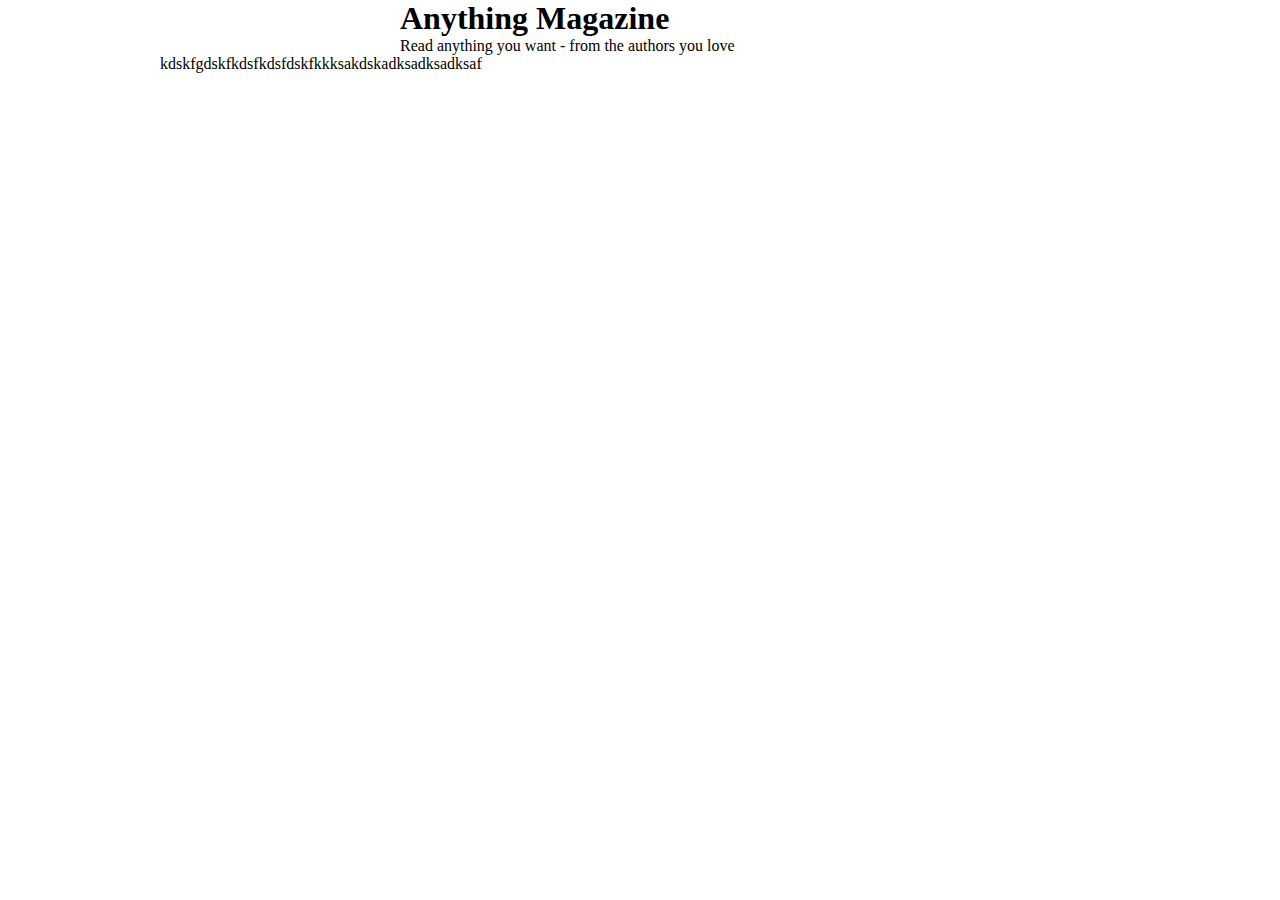
==== index.html @ 8dfd11f2 "Magasin" ====
<!DOCTYPE html>
<html lang="en">
    <head>
        <meta charset="utf-8">
        <meta http-equiv="X-UA-Compatible" content="IE=edge, chrome=1">
        <meta name="viewport" content="width=device-width, initial-scale=1">
        <meta name="description" content="">
        <meta name="author" content="">
        <link rel="stylesheet" type="text/css" href="style.css">
        <title></title>

    <body>
        <div id="wrapper">
            <div id="header">
                <div id="logo">
                    <h1>Anything Magazine</h1>
                    <p>Read anything you want - from the authors you love</p>
                </div>
                <div id="banner">
                    <div id="billede"></div>
                    <div id="billede_tekst">
                        <p>kdskfgdskfkdsfkdsfdskfkkksakdskadksadksadksaf</p>
                    </div>
                </div>
            </div>
            <div id="content">
                <div id="inner_content">
                </div>
            </div>
        </div>
    </body>
</html>
---- style.css ----
* {
    margin: 0px;
    padding: 0px;
}
#wrapper {
    width: 960px;
    margin: 0 auto;
}
#header #logo {
    width: 50%;
    margin: 0 auto;
}
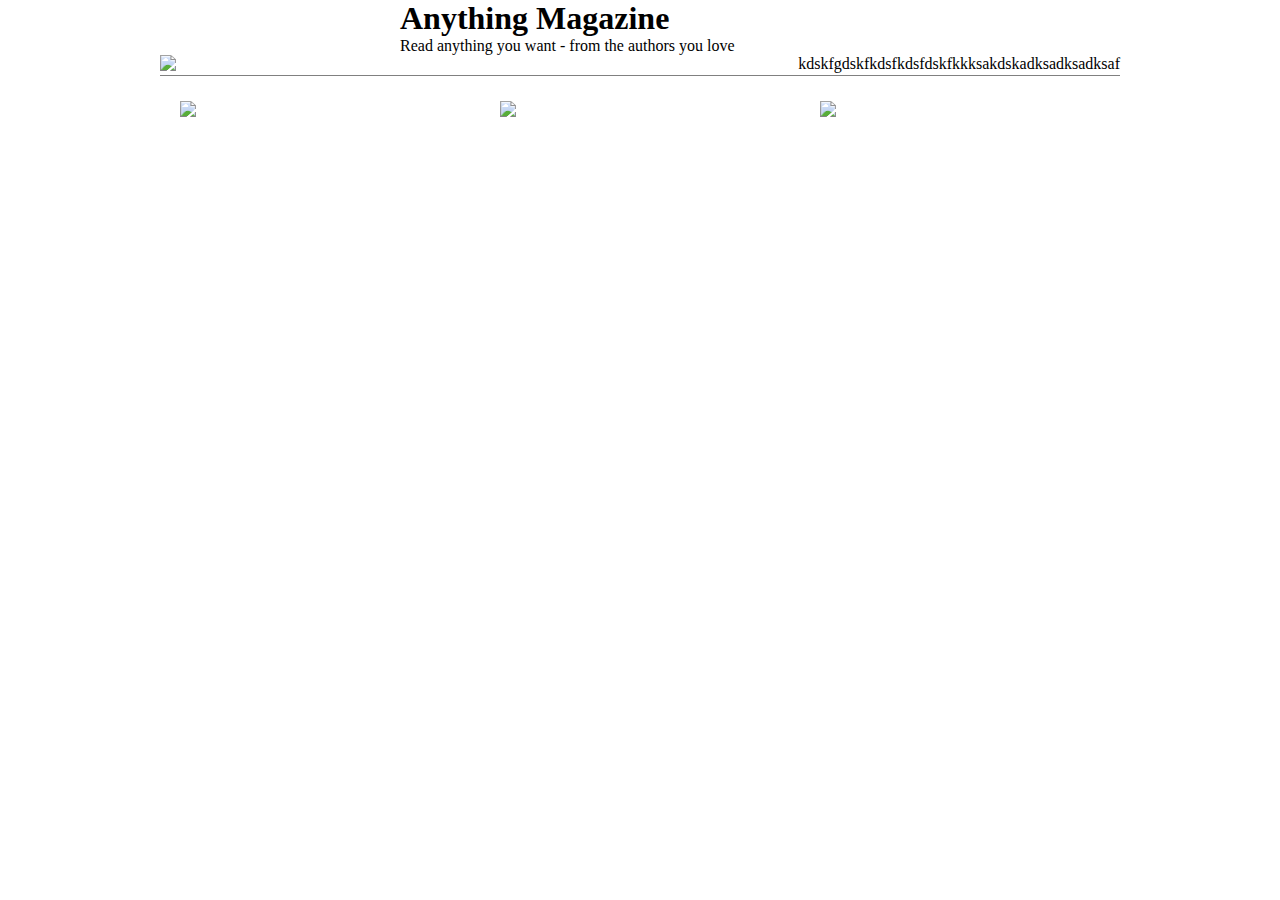
==== commit d1e0a875: "Tilføjet Ad section" ====
--- a/index.html
+++ b/index.html
@@ -17,13 +17,26 @@
                     <p>Read anything you want - from the authors you love</p>
                 </div>
                 <div id="banner">
-                    <div id="billede"></div>
+                    <div id="billede">
+                        <img src="https://placekitten.com/g/960/250">
+                    </div>
                     <div id="billede_tekst">
                         <p>kdskfgdskfkdsfkdsfdskfkkksakdskadksadksadksaf</p>
                     </div>
                 </div>
             </div>
             <div id="content">
+                <div id="ads">
+                    <div class="ad">
+                        <img src="https://placekitten.com/g/500/250">
+                    </div>
+                    <div class="ad">
+                        <img src="https://placekitten.com/g/500/250">
+                    </div>
+                    <div class="ad">
+                        <img src="https://placekitten.com/g/500/250">
+                    </div>
+                </div>
                 <div id="inner_content">
                 </div>
             </div>
--- a/style.css
+++ b/style.css
@@ -9,4 +9,33 @@
 #header #logo {
     width: 50%;
     margin: 0 auto;
+}
+#banner {
+    display: -webkit-flex; 
+    display: flex; 
+    border-bottom: 1px grey solid;
+}
+#billede {
+    -webkit-flex: 2; 
+    flex: 2;
+}
+#billede img {
+    max-width: 100%; 
+}
+#billede_tekst {
+    -webkit-flex: 1;
+    flex: 1;
+}
+#ads {
+    display: -webkit-flex; 
+    display: flex; 
+}
+#ads .ad {
+   -webkit-flex: 1; 
+    flex: 1;
+    padding: 20px;
+}
+#ads .ad img {
+    max-width: 100%;
+    margin-top: 5px;
 }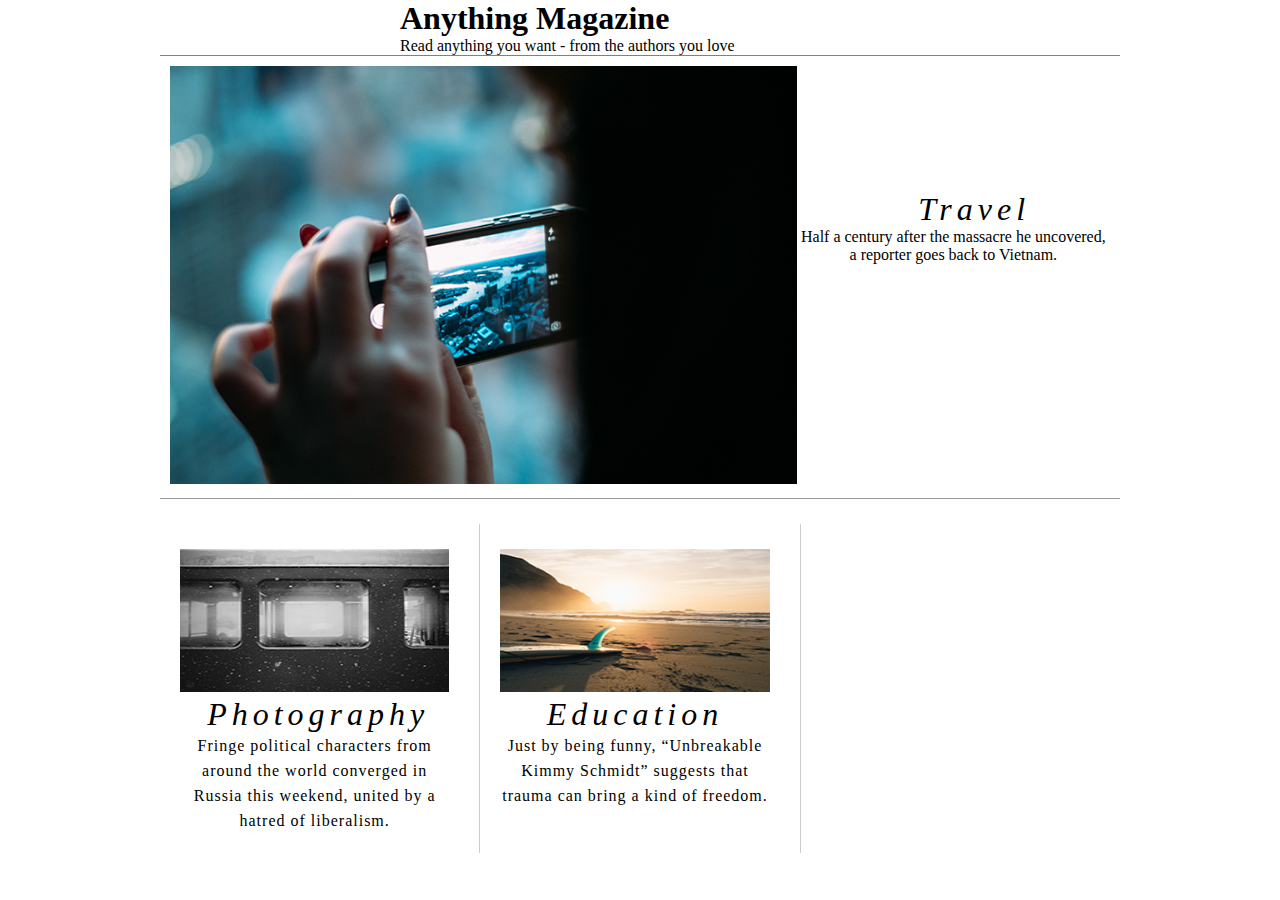
==== commit 782e03de: "Added some styling to frontpage" ====
--- a/index.html
+++ b/index.html
@@ -18,23 +18,27 @@
                 </div>
                 <div id="banner">
                     <div id="billede">
-                        <img src="https://placekitten.com/g/960/250">
+                        <img src="article1-banner.png">
                     </div>
                     <div id="billede_tekst">
-                        <p>kdskfgdskfkdsfkdsfdskfkkksakdskadksadksadksaf</p>
+                        <span>Travel</span>
+                        <p>Half a century after the massacre he uncovered, a reporter goes back to Vietnam.</p>
                     </div>
                 </div>
             </div>
             <div id="content">
                 <div id="ads">
                     <div class="ad">
-                        <img src="https://placekitten.com/g/500/250">
+                        <a href="news.html"><img src="article2-thumbnail.png"></a>
+                        <span>Photography</span>
+                        <p>Fringe political characters from around the world converged in Russia this weekend, united by a hatred of liberalism.</p>
                     </div>
                     <div class="ad">
-                        <img src="https://placekitten.com/g/500/250">
+                        <img src="article3-thumbnail.png">
+                        <span>Education</span>
+                        <p>Just by being funny, “Unbreakable Kimmy Schmidt” suggests that trauma can bring a kind of freedom.</p>
                     </div>
                     <div class="ad">
-                        <img src="https://placekitten.com/g/500/250">
                     </div>
                 </div>
                 <div id="inner_content">
--- a/style.css
+++ b/style.css
@@ -13,7 +13,9 @@
 #banner {
     display: -webkit-flex; 
     display: flex; 
-    border-bottom: 1px grey solid;
+    border-top: 1px grey solid;
+    padding: 10px;
+    border-bottom: 1px solid #9a9a9a;
 }
 #billede {
     -webkit-flex: 2; 
@@ -25,6 +27,16 @@
 #billede_tekst {
     -webkit-flex: 1;
     flex: 1;
+    text-align: center;
+    margin-top: 125px;
+}
+#billede_tekst h2, #billede_tekst span {
+    display: block;
+    width: 70px;
+    margin: 0 auto;   
+    font-style: italic;
+    font-size: 32px;
+    letter-spacing: 5px;
 }
 #ads {
     display: -webkit-flex; 
@@ -34,8 +46,40 @@
    -webkit-flex: 1; 
     flex: 1;
     padding: 20px;
+    border-right: 1px solid #ccc;
+    padding-right: 30px;
+    margin-top: 25px;
+    text-align: center;
+}
+#ads .ad:nth-child(3) {
+       border-right: none;
 }
 #ads .ad img {
-    max-width: 100%;
+    width: 100%;
     margin-top: 5px;
+    height: 143px;
+    height: 143px;
+}
+#ads .ad span {
+    width: 215px;
+    display: block;
+    margin: 0 auto;   
+    font-style: italic;
+    font-size: 32px;
+    letter-spacing: 5px;
+}
+#ads .ad p {
+ line-height: 25px;
+  letter-spacing: 1px;   
+}
+#signUp {
+    border: 1px gray solid;
+    width: 542px;
+    padding: 10px;
+    margin-bottom: 15px;
+    margin-top: 10px;
+}
+#signUp p  {
+    float: left;
+    margin-right: 25px; 
 }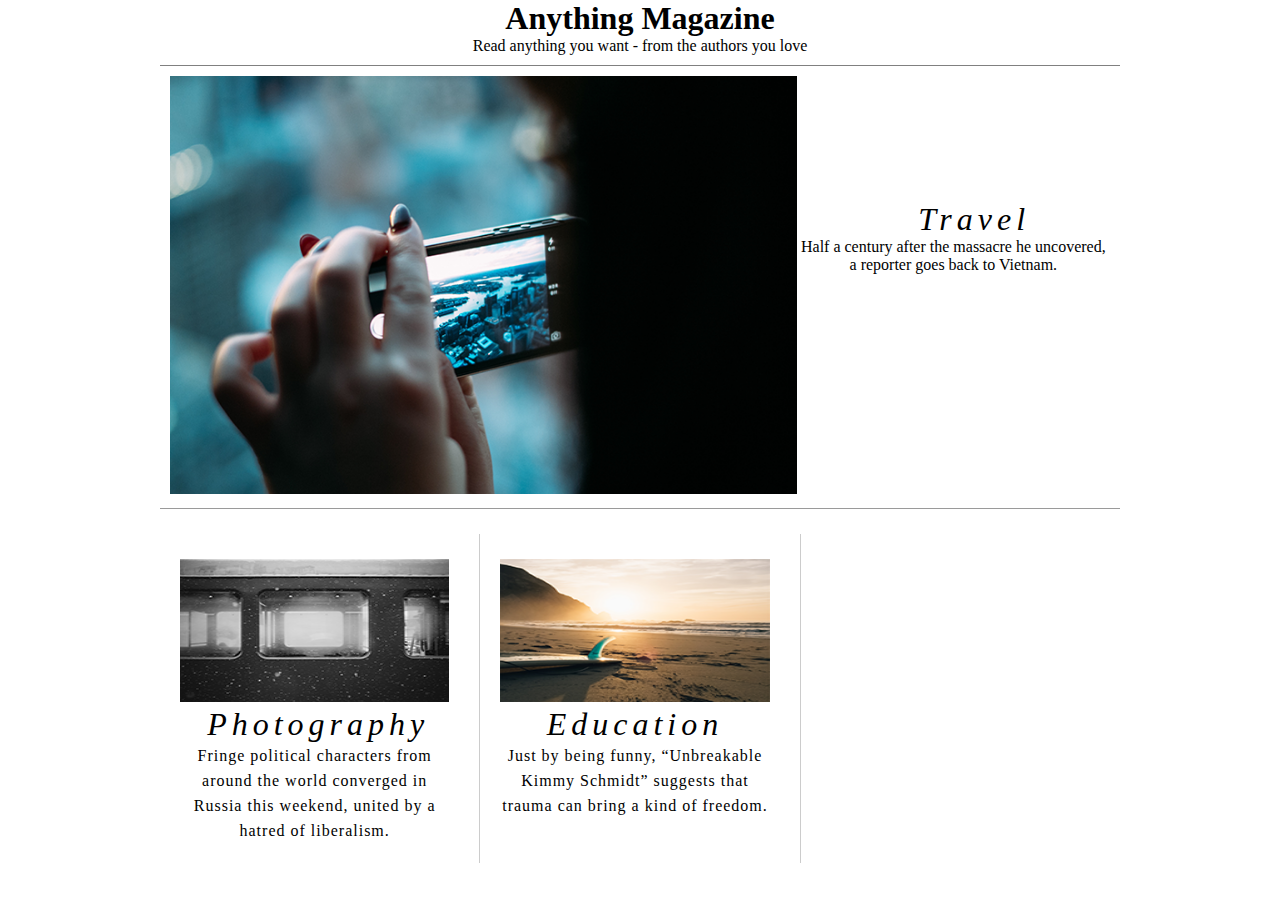
==== commit 2f02425f: "Added about page and small adjusments" ====
--- a/index.html
+++ b/index.html
@@ -13,7 +13,7 @@
         <div id="wrapper">
             <div id="header">
                 <div id="logo">
-                    <h1>Anything Magazine</h1>
+                    <h1><a href="index.html">Anything Magazine</a></h1>
                     <p>Read anything you want - from the authors you love</p>
                 </div>
                 <div id="banner">
--- a/style.css
+++ b/style.css
@@ -9,6 +9,12 @@
 #header #logo {
     width: 50%;
     margin: 0 auto;
+    margin-bottom: 10px;
+    text-align: center;
+}
+#header #logo a {
+    text-decoration: none;
+    color: black;
 }
 #banner {
     display: -webkit-flex; 
@@ -16,6 +22,7 @@
     border-top: 1px grey solid;
     padding: 10px;
     border-bottom: 1px solid #9a9a9a;
+    margin-top: 10px;
 }
 #billede {
     -webkit-flex: 2; 
@@ -76,10 +83,36 @@
     border: 1px gray solid;
     width: 542px;
     padding: 10px;
-    margin-bottom: 15px;
-    margin-top: 10px;
+    margin: 0 auto;
 }
 #signUp p  {
     float: left;
     margin-right: 25px; 
-}+}
+#baggrundsvideo {
+    position: fixed; right: 0; bottom: 0;
+    min-width: 100%; min-height: 100%;
+    width: auto; height: auto; z-index: -100;
+    background-size: cover;
+}
+#logoAbout {
+    position: fixed;
+    top: 50%;
+    left: 50%;
+    margin-top: -50px;
+    margin-left: -100px;
+}
+#logoAbout h2, #logoAbout a {
+    text-decoration: none;
+    color: white;
+    font-size: 32px;
+    font-style: italic;
+}
+#logoAbout p {
+    font-size: 16px;
+    color: lightblue;
+    margin-bottom: 15px;
+}
+.button-success {
+    background: rgb(28, 184, 65) !important; 
+}
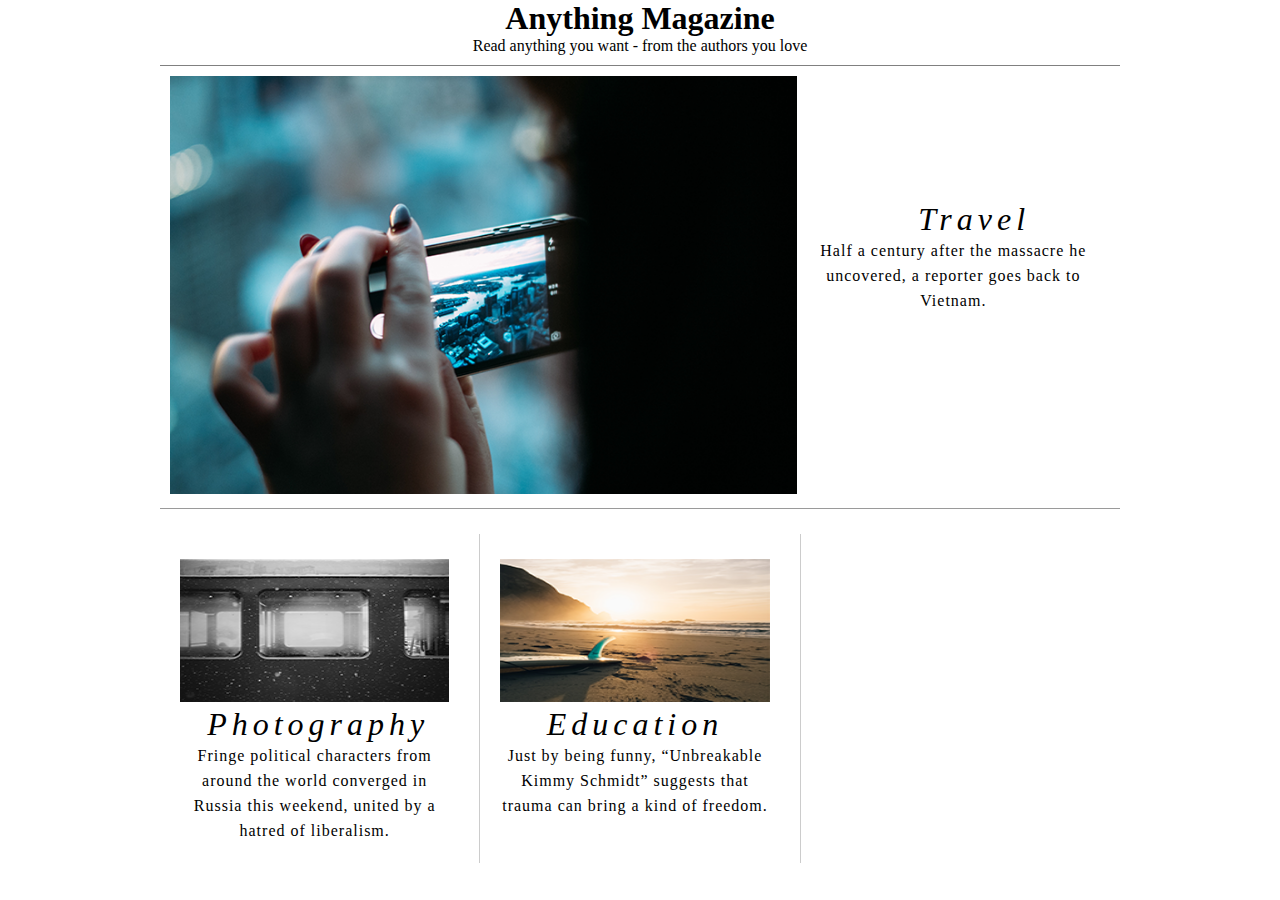
==== commit 631d9829: "Editted column and added a image folder" ====
--- a/index.html
+++ b/index.html
@@ -18,7 +18,7 @@
                 </div>
                 <div id="banner">
                     <div id="billede">
-                        <img src="article1-banner.png">
+                        <img src="images/article1-banner.png">
                     </div>
                     <div id="billede_tekst">
                         <span>Travel</span>
@@ -29,12 +29,12 @@
             <div id="content">
                 <div id="ads">
                     <div class="ad">
-                        <a href="news.html"><img src="article2-thumbnail.png"></a>
+                        <a href="news.html"><img src="images/article2-thumbnail.png"></a>
                         <span>Photography</span>
                         <p>Fringe political characters from around the world converged in Russia this weekend, united by a hatred of liberalism.</p>
                     </div>
                     <div class="ad">
-                        <img src="article3-thumbnail.png">
+                        <img src="images/article3-thumbnail.png">
                         <span>Education</span>
                         <p>Just by being funny, “Unbreakable Kimmy Schmidt” suggests that trauma can bring a kind of freedom.</p>
                     </div>
--- a/style.css
+++ b/style.css
@@ -5,12 +5,16 @@
 #wrapper {
     width: 960px;
     margin: 0 auto;
+    max-width: 100%;
 }
 #header #logo {
     width: 50%;
     margin: 0 auto;
     margin-bottom: 10px;
     text-align: center;
+}
+#header h1 {
+    margin: 0px !important;   
 }
 #header #logo a {
     text-decoration: none;
@@ -44,6 +48,10 @@
     font-style: italic;
     font-size: 32px;
     letter-spacing: 5px;
+}
+#billede_tekst p {
+    line-height: 25px;
+    letter-spacing: 1px;      
 }
 #ads {
     display: -webkit-flex; 
@@ -116,3 +124,68 @@
 .button-success {
     background: rgb(28, 184, 65) !important; 
 }
+#category_picture_left {
+    -webkit-flex: 2;
+    flex: 2;
+    position: relative;
+    width: 100%;
+}
+#category_picture_left h2 {
+    position: absolute; 
+    top: 400px; 
+    left: 40px; 
+    width: 100%; 
+    color: white;
+    font-style: italic;
+    letter-spacing: 1px;
+    font-size: 32px;
+}
+#category_picture_left img, #category_picture_right img {
+    display: block;
+    margin-left: auto;
+    margin-right: auto;
+}
+.category_picture_small {
+    width: 44%;
+    float: left;
+    margin-left: 24px;
+    margin-top: 35px;
+}
+#category_picture_right {
+    -webkit-flex: 1;
+    flex: 1;   
+    height: 100%;
+}
+#category_picture_right img {
+    margin-bottom: 25px;
+}
+#article_banner {
+    display: flex;
+    border-top: 1px grey solid;
+    padding: 10px;
+    margin-top: 10px;
+}
+#article_banner h2 {
+    font-size: 32px;
+    letter-spacing: 1px;
+    font-style: italic;
+    
+}
+#article_banner img {
+    margin: 0 auto;
+}   
+.three-col {
+       -moz-column-count: 3;
+       -moz-column-gap: 20px;
+       -webkit-column-count: 3;
+       -webkit-column-gap: 20px;
+}
+
+
+/* Media Queries */
+@media screen and (max-width: 768px) {
+    .three-col {
+       -moz-column-count: 1;
+       -webkit-column-count: 1;
+    }
+}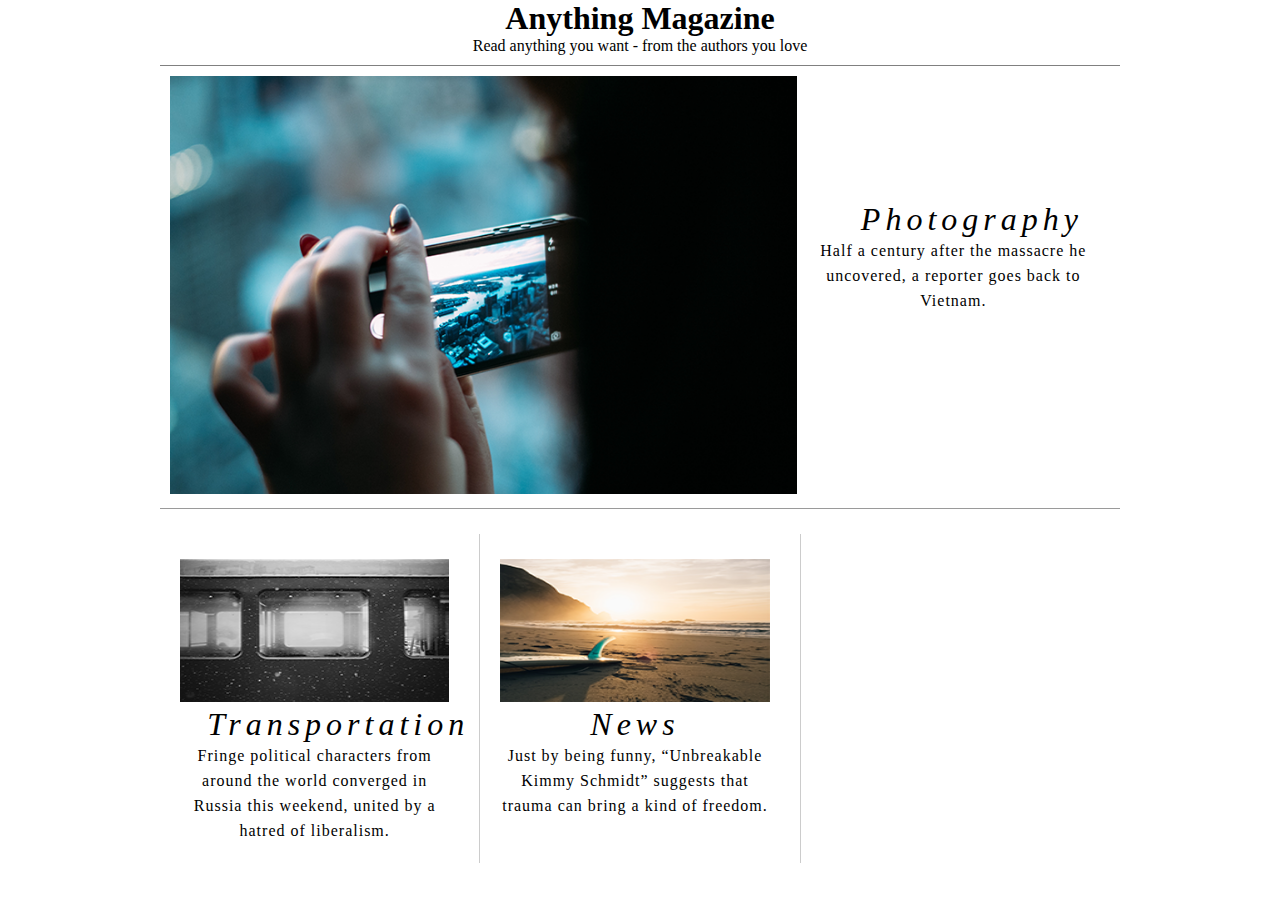
==== commit 7b674918: "regions" ====
--- a/index.html
+++ b/index.html
@@ -18,10 +18,10 @@
                 </div>
                 <div id="banner">
                     <div id="billede">
-                        <img src="images/article1-banner.png">
+                        <a href="category-photo.html"><img src="images/article1-banner.png"></a>
                     </div>
                     <div id="billede_tekst">
-                        <span>Travel</span>
+                        <span>Photography</span>
                         <p>Half a century after the massacre he uncovered, a reporter goes back to Vietnam.</p>
                     </div>
                 </div>
@@ -29,13 +29,13 @@
             <div id="content">
                 <div id="ads">
                     <div class="ad">
-                        <a href="news.html"><img src="images/article2-thumbnail.png"></a>
-                        <span>Photography</span>
+                        <a href="article-transportation.html"><img src="images/article2-thumbnail.png"></a>
+                        <span>Transportation</span>
                         <p>Fringe political characters from around the world converged in Russia this weekend, united by a hatred of liberalism.</p>
                     </div>
                     <div class="ad">
-                        <img src="images/article3-thumbnail.png">
-                        <span>Education</span>
+                        <a href="news.html"><img src="images/article3-thumbnail.png"></a>
+                        <span>News</span>
                         <p>Just by being funny, “Unbreakable Kimmy Schmidt” suggests that trauma can bring a kind of freedom.</p>
                     </div>
                     <div class="ad">
--- a/style.css
+++ b/style.css
@@ -43,7 +43,7 @@
 }
 #billede_tekst h2, #billede_tekst span {
     display: block;
-    width: 70px;
+    width: 185px;
     margin: 0 auto;   
     font-style: italic;
     font-size: 32px;
@@ -176,9 +176,10 @@
 }   
 .three-col {
        -moz-column-count: 3;
-       -moz-column-gap: 20px;
+       -moz-column-gap: 70px;
        -webkit-column-count: 3;
        -webkit-column-gap: 20px;
+   
 }
 
 
